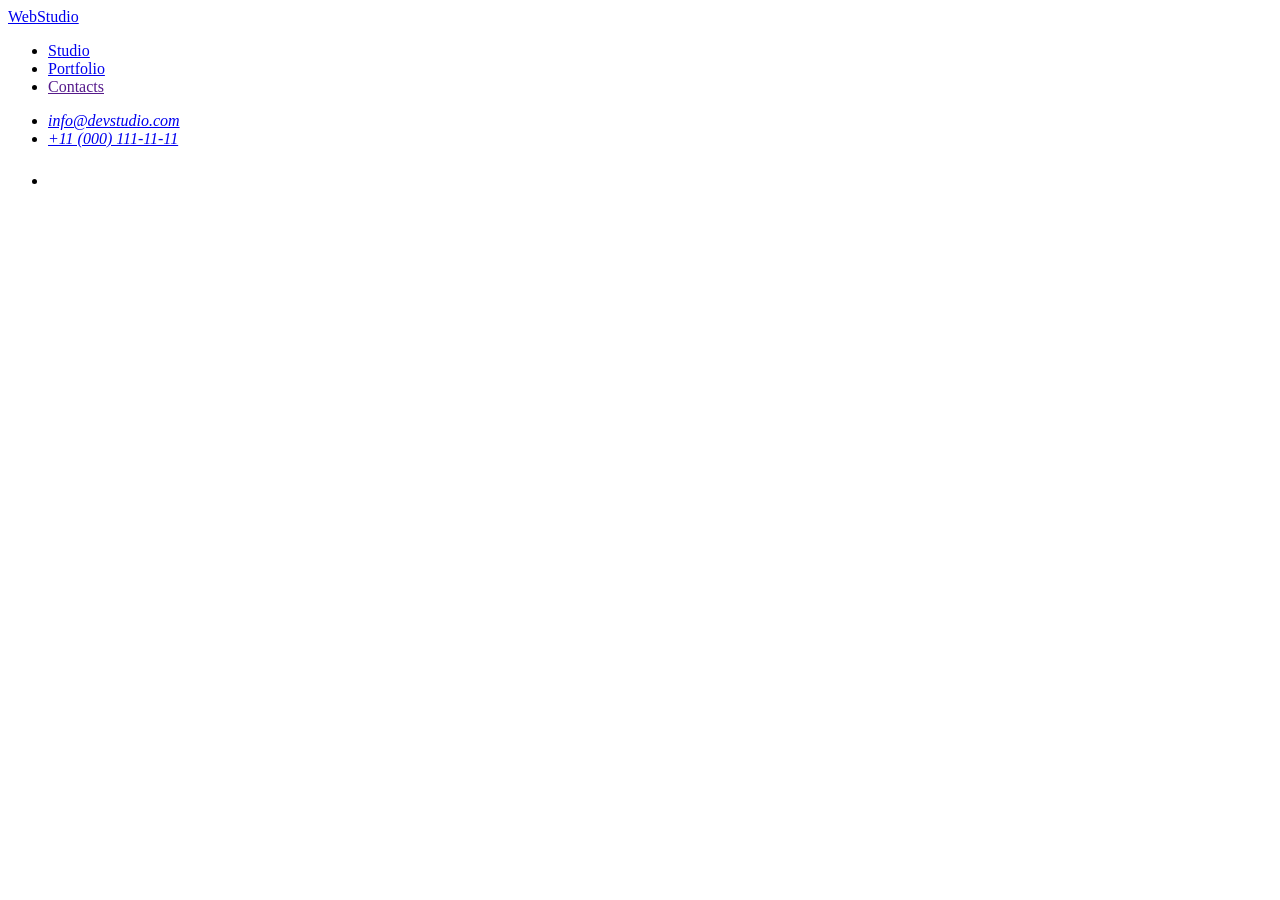
==== portfolio.html @ a0bd6fa5 "add pictures" ====
<!DOCTYPE html>
<html lang="en">

<head>
    <meta charset="UTF-8">
    <meta http-equiv="X-UA-Compatible" content="IE=edge">
    <meta name="viewport" content="width=device-width, initial-scale=1.0">
    <title>Document</title>
</head>

<body>
    <header>
        <nav>
            <a href="./index.html">WebStudio</a>
            <ul>
                <li><a href="./index.html">Studio</a></li>
                <li><a href="./portfolio.html">Portfolio</a></li>
                <li><a href="">Contacts</a></li>
            </ul>
        </nav>
        <!-- contact -->
        <address>
            <ul>
                <li><a href="mailto:info@devstudio.com">info@devstudio.com</a></li>
                <li><a href="tel:+110001111111">+11 (000) 111-11-11</a></li>
            </ul>
        </address>

        <main>
            <!-- hero section -->
            <section>
                <h1 hidden>portfolio</h1>
                <ul>
                    <li>
                        <a href="">
                            <h2>
                                <p></p>
                            </h2>
                        </a>
                        <a href="">
                            <h2>
                                <p></p>
                            </h2>
                        </a>
                        <a href="">
                            <h2>
                                <p></p>
                            </h2>
                        </a>
                        <a href="">
                            <h2>
                                <p></p>
                            </h2>
                        </a>
                        <a href="">
                            <h2>
                                <p></p>
                            </h2>
                        </a>
                    </li>
                </ul>
            </section>
            <!-- section  -->


        </main>
</body>

</html>
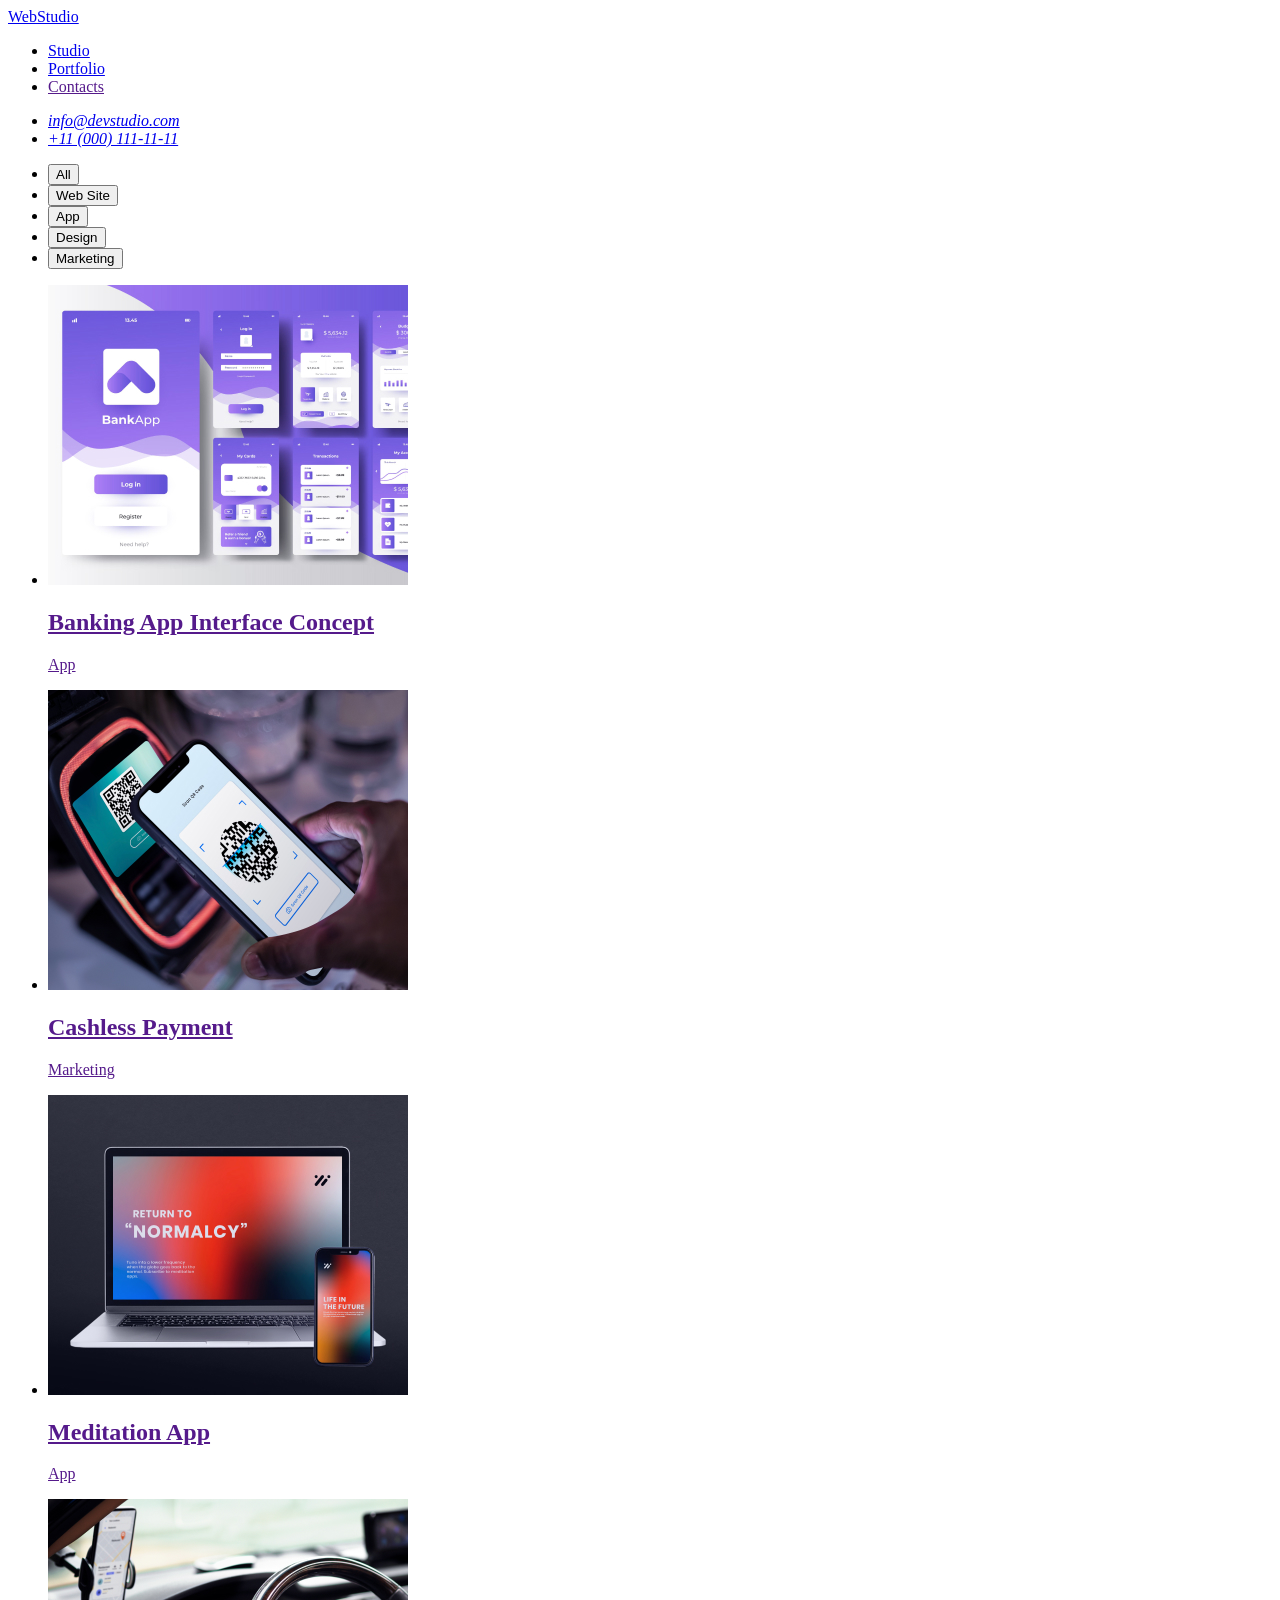
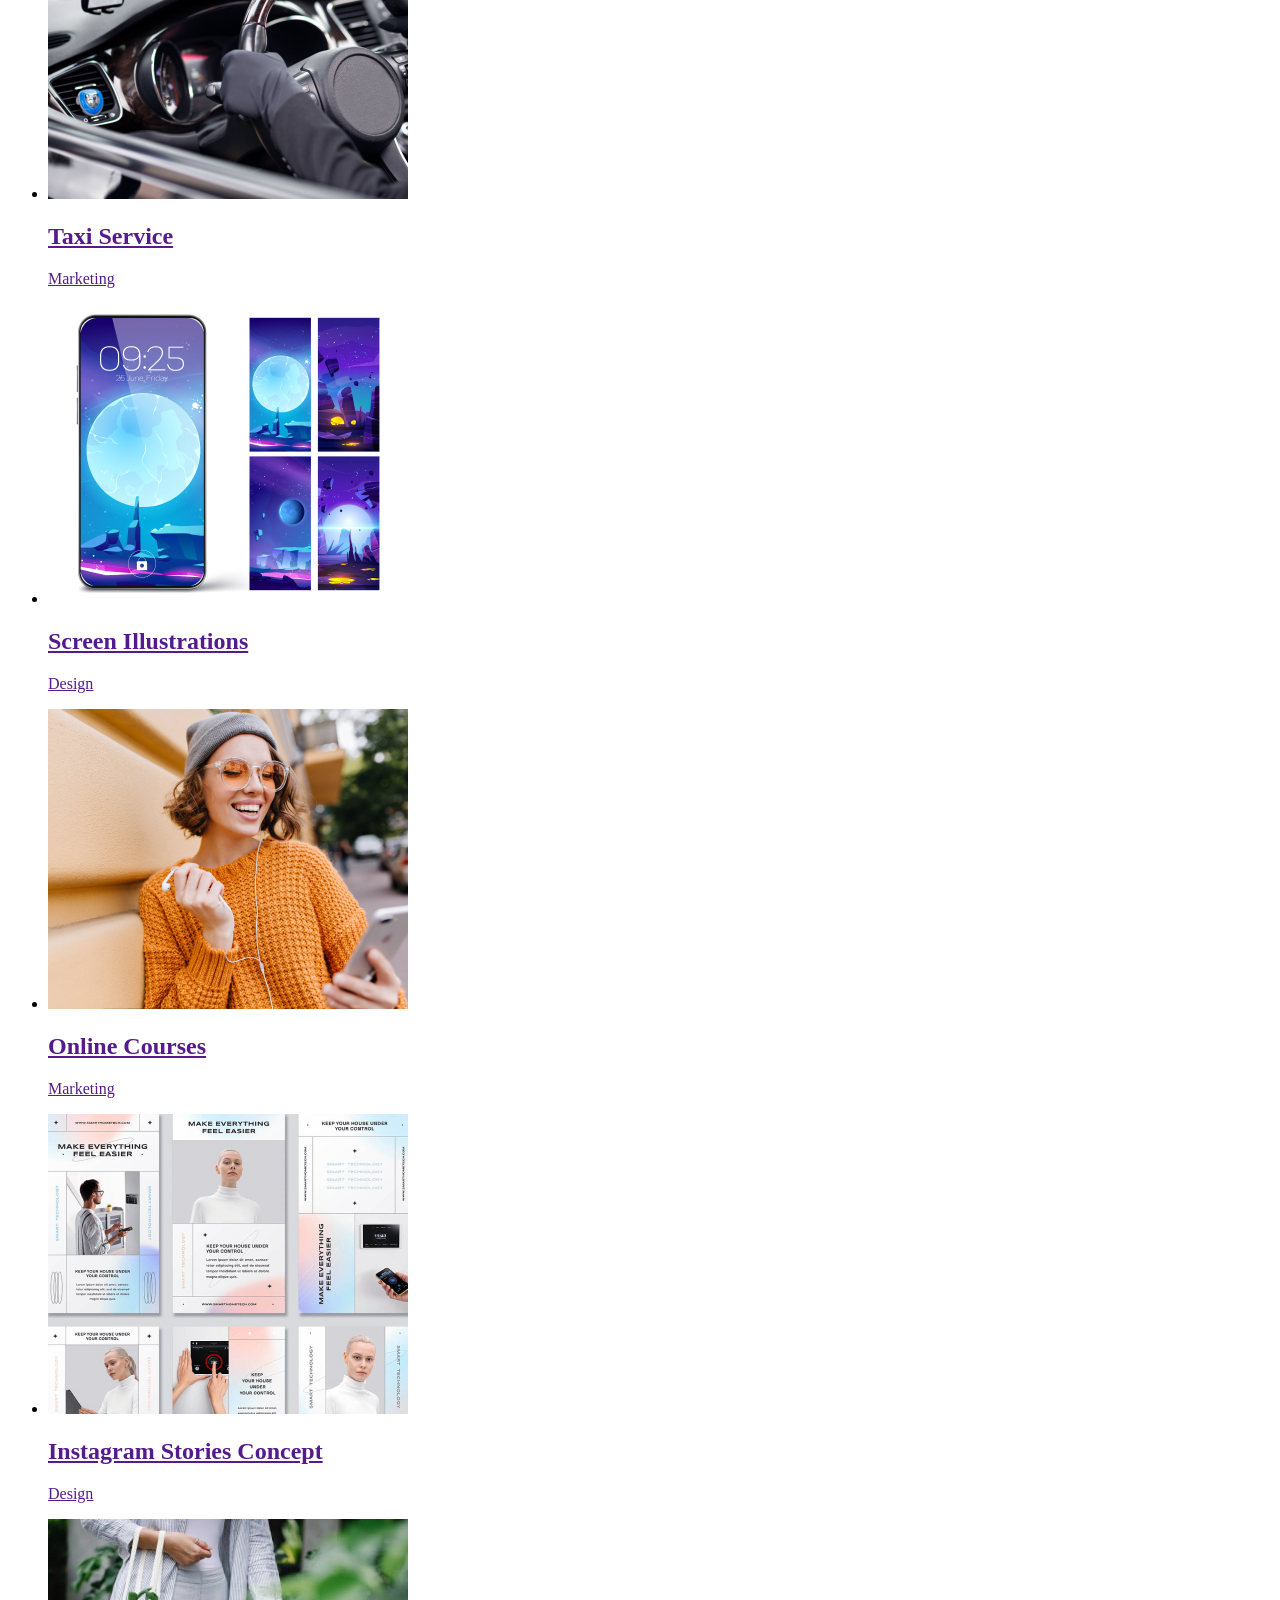
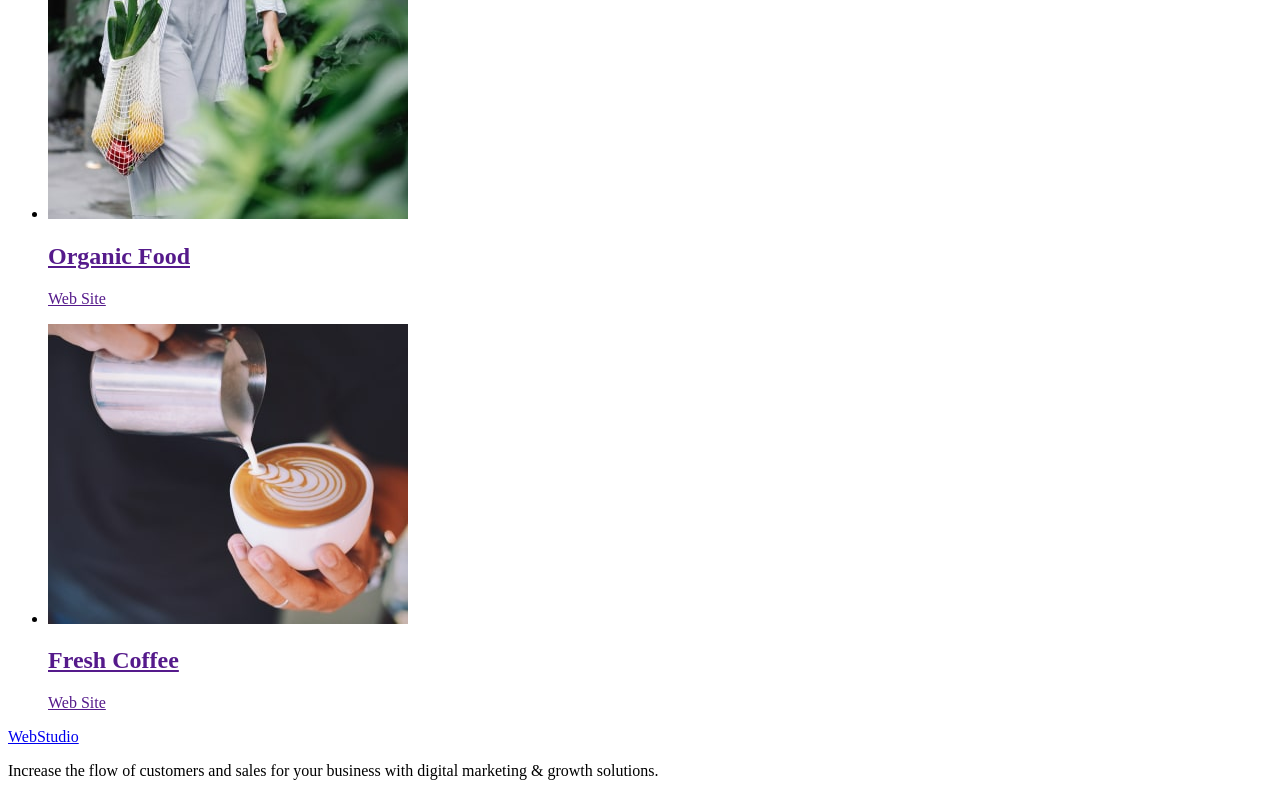
==== commit 8137749d: "html finished" ====
--- a/portfolio.html
+++ b/portfolio.html
@@ -25,45 +25,112 @@
                 <li><a href="tel:+110001111111">+11 (000) 111-11-11</a></li>
             </ul>
         </address>
+    </header>
+    <main>
+        <!-- hero section -->
+        <section>
+            <h1 hidden>filters</h1>
+            <ul>
+                <li><button type="button">All</button></li>
+                <li><button type="button">Web Site</button></li>
+                <li><button type="button">App</button></li>
+                <li><button type="button">Design</button></li>
+                <li><button type="button">Marketing</button></li>
+            </ul>
+        </section>
+        <!-- section portfolio  -->
+        <section>
+            <h2 hidden>portfolio</h2>
+            <ul>
+                <li>
+                    <a href="">
+                        <img src="./images/img-portfolio/banking-app.jpg" alt="interfase app" width="360" height="300">
+                        <h2>Banking App Interface Concept</h2>
+                        <p>App</p>
+                    </a>
+                </li>
 
-        <main>
-            <!-- hero section -->
-            <section>
-                <h1 hidden>portfolio</h1>
-                <ul>
-                    <li>
-                        <a href="">
-                            <h2>
-                                <p></p>
-                            </h2>
-                        </a>
-                        <a href="">
-                            <h2>
-                                <p></p>
-                            </h2>
-                        </a>
-                        <a href="">
-                            <h2>
-                                <p></p>
-                            </h2>
-                        </a>
-                        <a href="">
-                            <h2>
-                                <p></p>
-                            </h2>
-                        </a>
-                        <a href="">
-                            <h2>
-                                <p></p>
-                            </h2>
-                        </a>
-                    </li>
-                </ul>
-            </section>
-            <!-- section  -->
+                <li>
+                    <a href="">
+                        <img src="./images/img-portfolio/cashless-payment.jpg" alt="touchless payment" width="360"
+                            height="300">
+                        <h2>Cashless Payment</h2>
+                        <p>Marketing</p>
+                    </a>
+                </li>
+
+                <li>
+                    <a href="">
+                        <img src="./images/img-portfolio/neditation-app.jpg" alt="laptop and phone" width="360"
+                            height="300">
+                        <h2>Meditation App</h2>
+                        <p>App</p>
+                    </a>
+                </li>
+
+                <li>
+                    <a href="">
+                        <img src="./images/img-portfolio/taxi-service.jpg" alt="the interior of the car" width="360"
+                            height="300">
+                        <h2>Taxi Service</h2>
+                        <p>Marketing</p>
+                    </a>
+                </li>
+
+                <li>
+                    <a href="">
+                        <img src="./images/img-portfolio/screen-illustrations.jpg" alt="phone screen" width="360"
+                            height="300">
+                        <h2>Screen Illustrations</h2>
+                        <p>Design</p>
+                    </a>
+                </li>
+
+                <li>
+                    <a href="">
+                        <img src="./images/img-portfolio/online-courses.jpg" alt="happy girl" width="360" height="300">
+                        <h2>Online Courses</h2>
+                        <p>Marketing</p>
+                    </a>
+                </li>
+
+                <li>
+                    <a href="">
+                        <img src="./images/img-portfolio/instagram-stories.jpg" alt="list of offers" width="360"
+                            height="300">
+                        <h2>Instagram Stories Concept</h2>
+                        <p>Design</p>
+                    </a>
+                </li>
+
+                <li>
+                    <a href="">
+                        <img src="./images/img-portfolio/organic-food.jpg" alt="vegetables" width="360" height="300">
+                        <h2>Organic Food</h2>
+                        <p>Web Site</p>
+                    </a>
+                </li>
+
+                <li>
+                    <a href="">
+                        <img src="./images/img-portfolio/fresh-coffee.jpg" alt="cup of coffee" width="360" height="300">
+                        <h2>Fresh Coffee</h2>
+                        <p>Web Site</p>
+
+                    </a>
+                </li>
+            </ul>
+        </section>
+
+    </main>
+    <!-- footer -->
+    <footer>
+
+        <a href="./index.html">WebStudio</a>
+        <p>Increase the flow of customers and sales for your business with digital marketing & growth solutions.
+        </p>
+    </footer>
+</body>
 
 
-        </main>
-</body>
-
 </html>
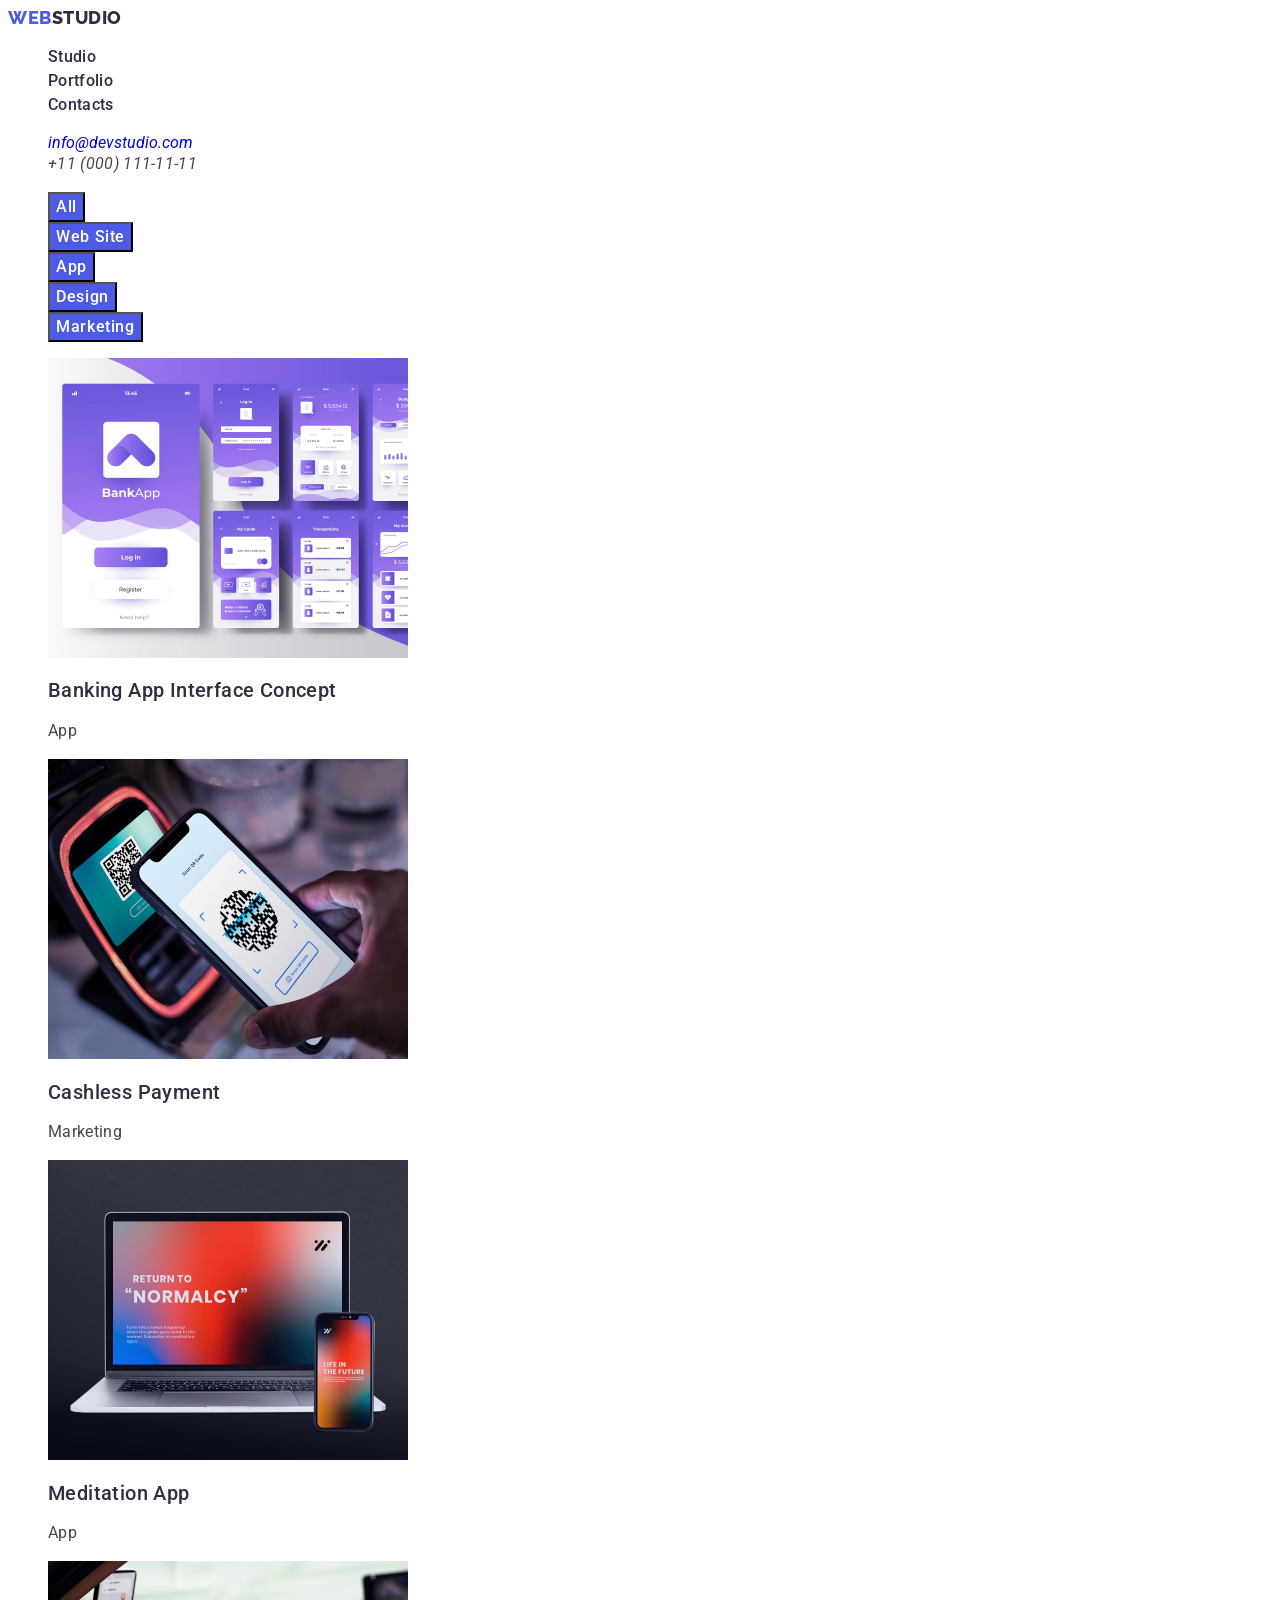
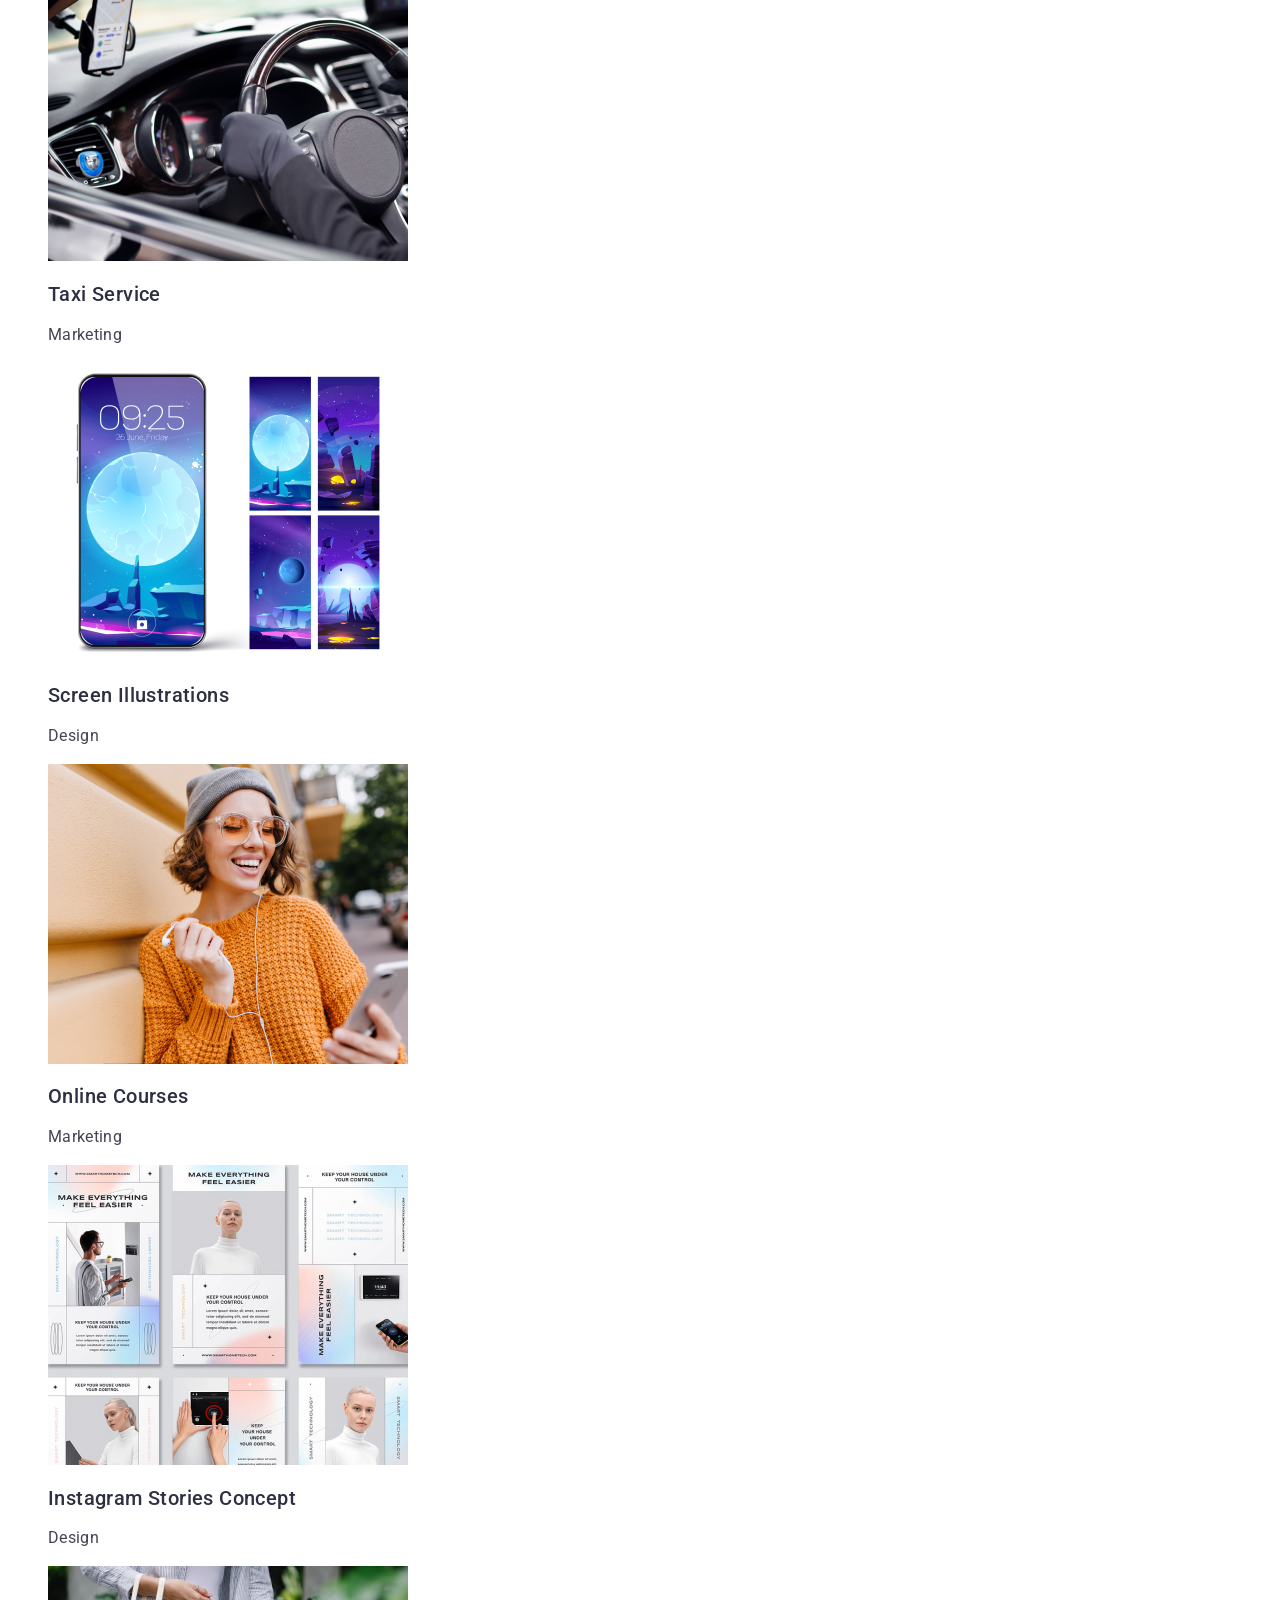
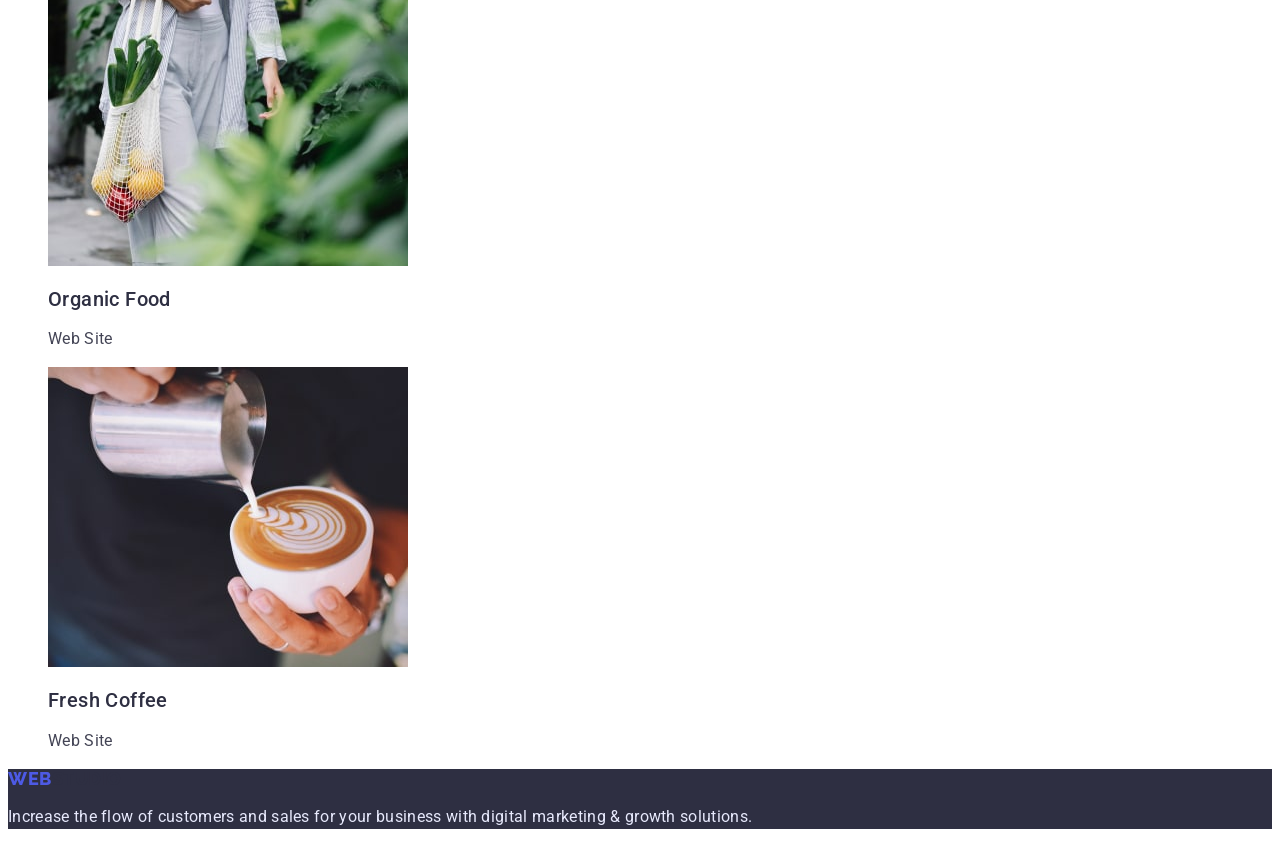
==== commit 582d3497: "1st finish" ====
--- a/portfolio.html
+++ b/portfolio.html
@@ -5,117 +5,131 @@
     <meta charset="UTF-8">
     <meta http-equiv="X-UA-Compatible" content="IE=edge">
     <meta name="viewport" content="width=device-width, initial-scale=1.0">
-    <title>Document</title>
+    <title>portfolio</title>
+    <link rel="stylesheet" href="./css/styles.css">
+    <link rel="preconnect" href="https://fonts.googleapis.com">
+    <link rel="preconnect" href="https://fonts.gstatic.com" crossorigin>
+    <link href="https://fonts.googleapis.com/css2?family=Raleway:wght@800&family=Roboto:wght@400;500;700&display=swap"
+        rel="stylesheet">
 </head>
 
 <body>
-    <header>
-        <nav>
-            <a href="./index.html">WebStudio</a>
-            <ul>
-                <li><a href="./index.html">Studio</a></li>
-                <li><a href="./portfolio.html">Portfolio</a></li>
-                <li><a href="">Contacts</a></li>
+    <header class="header">
+        <nav class="header-navigation">
+            <a href="./index.html" class="header-logo link">Web<span class="header-logo-span-second">Studio</span></a>
+            <ul class="header-list list">
+                <li class="header-item"><a href="./index.html" class="header-link link">Studio</a></li>
+                <li class="header-item"><a href="./portfolio.html" class="header-link link">Portfolio</a></li>
+                <li class="header-item"><a href="" class="header-link link">Contacts</a></li>
             </ul>
         </nav>
         <!-- contact -->
-        <address>
-            <ul>
-                <li><a href="mailto:info@devstudio.com">info@devstudio.com</a></li>
-                <li><a href="tel:+110001111111">+11 (000) 111-11-11</a></li>
+        <address class="header-adress">
+            <ul class="list">
+                <li><a href="mailto:info@devstudio.com" class="header-mail link">info@devstudio.com</a></li>
+                <li><a href="tel:+110001111111" class="header-tel link">+11 (000) 111-11-11</a></li>
             </ul>
         </address>
     </header>
     <main>
         <!-- hero section -->
-        <section>
-            <h1 hidden>filters</h1>
-            <ul>
-                <li><button type="button">All</button></li>
-                <li><button type="button">Web Site</button></li>
-                <li><button type="button">App</button></li>
-                <li><button type="button">Design</button></li>
-                <li><button type="button">Marketing</button></li>
+        <section class="hero">
+            <h1 hidden class="visually-hiddene">filters</h1>
+            <ul class="hero-list list">
+                <li><button class="btn" type="button">All</button></li>
+                <li><button class="btn" type="button">Web Site</button></li>
+                <li><button class="btn" type="button">App</button></li>
+                <li><button class="btn" type="button">Design</button></li>
+                <li><button class="btn" type="button">Marketing</button></li>
             </ul>
         </section>
         <!-- section portfolio  -->
-        <section>
-            <h2 hidden>portfolio</h2>
-            <ul>
-                <li>
-                    <a href="">
+        <section class="portfolio">
+            <h2 class="title" hidden>portfolio</h2>
+            <ul class="portfolio-list list">
+                <li class="portfoilio-item">
+                    <a class="porfolio-item-link link" href="">
                         <img src="./images/img-portfolio/banking-app.jpg" alt="interfase app" width="360" height="300">
-                        <h2>Banking App Interface Concept</h2>
-                        <p>App</p>
+                        <h2 class="
+                        porfolio-headline">Banking App Interface Concept</h2>
+                        <p class="portfolio-headline-text">App</p>
+                    </a>
+                </li>
+
+                <li class="portfoilio-item">
+                    <a class="porfolio-item-link link" href="">
+                        <img src="./images/img-portfolio/cashless-payment.jpg" alt="touchless payment" width="360"
+                            height="300">
+                        <h2 class="
+                        porfolio-headline">Cashless Payment</h2>
+                        <p class="portfolio-headline-text">Marketing</p>
+                    </a>
+                </li>
+
+                <li class="portfoilio-item">
+                    <a class="porfolio-item-link link" href="">
+                        <img src="./images/img-portfolio/neditation-app.jpg" alt="laptop and phone" width="360"
+                            height="300">
+                        <h2 class="
+                        porfolio-headline">Meditation App</h2>
+                        <p class="portfolio-headline-text">App</p>
+                    </a>
+                </li>
+
+                <li class="portfoilio-item">
+                    <a class="porfolio-item-link link" href="">
+                        <img src="./images/img-portfolio/taxi-service.jpg" alt="the interior of the car" width="360"
+                            height="300">
+                        <h2 class="
+                        porfolio-headline">Taxi Service</h2>
+                        <p class="portfolio-headline-text">Marketing</p>
+                    </a>
+                </li>
+
+                <li class="portfoilio-item">
+                    <a class="porfolio-item-link link" href="">
+                        <img src="./images/img-portfolio/screen-illustrations.jpg" alt="phone screen" width="360"
+                            height="300">
+                        <h2 class="
+                        porfolio-headline">Screen Illustrations</h2>
+                        <p class="portfolio-headline-text">Design</p>
+                    </a>
+                </li>
+
+                <li class="portfoilio-item">
+                    <a class="porfolio-item-link link" href="">
+                        <img src="./images/img-portfolio/online-courses.jpg" alt="happy girl" width="360" height="300">
+                        <h2 class="
+                        porfolio-headline">Online Courses</h2>
+                        <p class="portfolio-headline-text">Marketing</p>
                     </a>
                 </li>
 
                 <li>
-                    <a href="">
-                        <img src="./images/img-portfolio/cashless-payment.jpg" alt="touchless payment" width="360"
+                    <a class="porfolio-item-link link" href="">
+                        <img src="./images/img-portfolio/instagram-stories.jpg" alt="list of offers" width="360"
                             height="300">
-                        <h2>Cashless Payment</h2>
-                        <p>Marketing</p>
+                        <h2 class="
+                        porfolio-headline">Instagram Stories Concept</h2>
+                        <p class="portfolio-headline-text">Design</p>
                     </a>
                 </li>
 
-                <li>
-                    <a href="">
-                        <img src="./images/img-portfolio/neditation-app.jpg" alt="laptop and phone" width="360"
-                            height="300">
-                        <h2>Meditation App</h2>
-                        <p>App</p>
+                <li class="portfoilio-item">
+                    <a class="porfolio-item-link link" href="">
+                        <img src="./images/img-portfolio/organic-food.jpg" alt="vegetables" width="360" height="300">
+                        <h2 class="
+                        porfolio-headline">Organic Food</h2>
+                        <p class="portfolio-headline-text">Web Site</p>
                     </a>
                 </li>
 
-                <li>
-                    <a href="">
-                        <img src="./images/img-portfolio/taxi-service.jpg" alt="the interior of the car" width="360"
-                            height="300">
-                        <h2>Taxi Service</h2>
-                        <p>Marketing</p>
-                    </a>
-                </li>
-
-                <li>
-                    <a href="">
-                        <img src="./images/img-portfolio/screen-illustrations.jpg" alt="phone screen" width="360"
-                            height="300">
-                        <h2>Screen Illustrations</h2>
-                        <p>Design</p>
-                    </a>
-                </li>
-
-                <li>
-                    <a href="">
-                        <img src="./images/img-portfolio/online-courses.jpg" alt="happy girl" width="360" height="300">
-                        <h2>Online Courses</h2>
-                        <p>Marketing</p>
-                    </a>
-                </li>
-
-                <li>
-                    <a href="">
-                        <img src="./images/img-portfolio/instagram-stories.jpg" alt="list of offers" width="360"
-                            height="300">
-                        <h2>Instagram Stories Concept</h2>
-                        <p>Design</p>
-                    </a>
-                </li>
-
-                <li>
-                    <a href="">
-                        <img src="./images/img-portfolio/organic-food.jpg" alt="vegetables" width="360" height="300">
-                        <h2>Organic Food</h2>
-                        <p>Web Site</p>
-                    </a>
-                </li>
-
-                <li>
-                    <a href="">
+                <li class="portfoilio-item">
+                    <a class="porfolio-item-link link" href="">
                         <img src="./images/img-portfolio/fresh-coffee.jpg" alt="cup of coffee" width="360" height="300">
-                        <h2>Fresh Coffee</h2>
-                        <p>Web Site</p>
+                        <h2 class="
+                        porfolio-headline">Fresh Coffee</h2>
+                        <p class="portfolio-headline-text">Web Site</p>
 
                     </a>
                 </li>
@@ -124,10 +138,11 @@
 
     </main>
     <!-- footer -->
-    <footer>
+    <footer class="footer">
 
-        <a href="./index.html">WebStudio</a>
-        <p>Increase the flow of customers and sales for your business with digital marketing & growth solutions.
+        <a href="./index.html" class="footer-logo link">Web<span class="footer-logo-span-second ">Studio</span></a>
+        <p class="footer-text">Increase the flow of customers and sales for your business with digital marketing &
+            growth solutions.
         </p>
     </footer>
 </body>
--- a/css/styles.css
+++ b/css/styles.css
@@ -0,0 +1,242 @@
+body {
+	font-family: "Roboto";
+}
+
+body {
+	color: #2e2f42;
+}
+
+.link {
+	text-decoration: none;
+}
+.list {
+	list-style: none;
+}
+/*______________header_____________ */
+
+.header-navigation {
+}
+.header-logo {
+	font-family: "Raleway";
+	font-weight: 800;
+	font-size: 18px;
+	line-height: 1.16;
+	align-items: center;
+	letter-spacing: 0.03em;
+	text-transform: uppercase;
+	color: #4d5ae5;
+}
+.header-logo-span-second {
+	color: #2e2f42;
+}
+.header-list {
+}
+.header-item {
+}
+.header-link {
+	font-weight: 500;
+	font-size: 16px;
+	line-height: 1.5;
+	letter-spacing: 0.02em;
+	color: #2e2f42;
+}
+
+.header-link:hover,
+.header-link:focus {
+	color: #404bbf;
+}
+.header-link {
+	break-after: #404bbf;
+}
+.header-adress {
+}
+.about-list .header-mail {
+	font-weight: 400;
+	font-size: 16px;
+	line-height: 1.5;
+	letter-spacing: 0.02em;
+	color: #434455;
+}
+.header-mail:hover,
+.header-mail:focus {
+	color: #404bbf;
+}
+.header-item:active {
+	text-decoration: underline var(#404bbf);
+}
+.header-tel {
+	font-weight: 400;
+	font-size: 16px;
+	line-height: 1.5;
+	letter-spacing: 0.02em;
+	color: #434455;
+}
+
+/* <!--hero-section--> */
+.hero {
+	background-color: #2e2f42;
+}
+.hero {
+}
+.hero-title {
+	font-weight: 700;
+	font-size: 56px;
+	line-height: 1.07;
+	text-align: center;
+	letter-spacing: 0.02em;
+	color: #ffffff;
+}
+.btn {
+	font-family: "Roboto";
+	font-weight: 500;
+	font-size: 16px;
+	line-height: 1.5;
+	align-items: center;
+	letter-spacing: 0.04em;
+	color: #ffffff;
+}
+.btn {
+	background-color: #4d5ae5;
+}
+.btn :hover,
+.btn :focus {
+	background-color: #404bbf;
+}
+.btn {
+	cursor: pointer;
+}
+
+/* our scills */
+.visually-hidden {
+	position: absolute;
+	width: 1px;
+	height: 1px;
+	margin: -1px;
+	border: 0;
+	padding: 0;
+	white-space: nowrap;
+	clip-path: inset(100%);
+	clip: rect(0 0 0 0);
+	overflow: hidden;
+}
+
+.scills-list {
+}
+.scills-list-item {
+}
+.scills-title {
+	font-weight: 500;
+	font-size: 20px;
+	line-height: 1.2;
+	letter-spacing: 0.02em;
+	color: #2e2f42;
+}
+.scills-title-text {
+	font-weight: 400;
+	font-size: 16px;
+	line-height: 1.5;
+	letter-spacing: 0.02em;
+	color: #434455;
+}
+/* about us */
+.about {
+}
+.about-title {
+	font-weight: 700;
+	font-size: 36px;
+	line-height: 1.11;
+	text-align: center;
+	letter-spacing: 0.02em;
+	text-transform: capitalize;
+	color: #2e2f42;
+}
+
+.about-list {
+}
+.about-list-item {
+}
+
+/* about-members-of-team */
+.members {
+	background-color: #f4f4fd;
+}
+.members-title {
+	font-weight: 700;
+	font-size: 36px;
+	line-height: 1.11;
+	letter-spacing: 0.02em;
+	text-transform: capitalize;
+	color: #2e2f42;
+}
+.members-list {
+}
+.members-list-item {
+	background-color: #ffffff;
+}
+.members-list-item-name {
+	font-weight: 500;
+	font-size: 20px;
+	line-height: 1.2;
+
+	letter-spacing: 0.02em;
+	color: #2e2f42;
+}
+.members-list-item-name-text {
+	font-weight: 400;
+	font-size: 16px;
+	line-height: 1.5;
+
+	letter-spacing: 0.02em;
+	color: #434455;
+}
+/* footer */
+.footer {
+	background-color: #2e2f42;
+}
+.footer-logo {
+	font-family: "Raleway";
+	font-weight: 800;
+	font-size: 18px;
+	line-height: 1.16;
+	align-items: center;
+	letter-spacing: 0.03em;
+	text-transform: uppercase;
+	color: #4d5ae5;
+}
+.footer-logo-span-second {
+	color: #2e2f42;
+}
+.footer-text {
+	font-weight: 400;
+	font-size: 16px;
+	line-height: 1.5;
+	letter-spacing: 0.02em;
+	color: #e7e9fc;
+}
+/* __________portfolio__________ */
+.hero-list {
+	background-color: #ffffff;
+}
+
+.portfolio-list {
+}
+.list {
+}
+.portfoilio-item {
+}
+.porfolio-item-link {
+}
+.porfolio-headline {
+	font-weight: 500;
+	font-size: 20px;
+	line-height: 1.2;
+	letter-spacing: 0.02em;
+	color: #2e2f42;
+}
+.portfolio-headline-text {
+	font-weight: 400;
+	font-size: 16px;
+	line-height: 1.5;
+	letter-spacing: 0.02em;
+	color: #434455;
+}
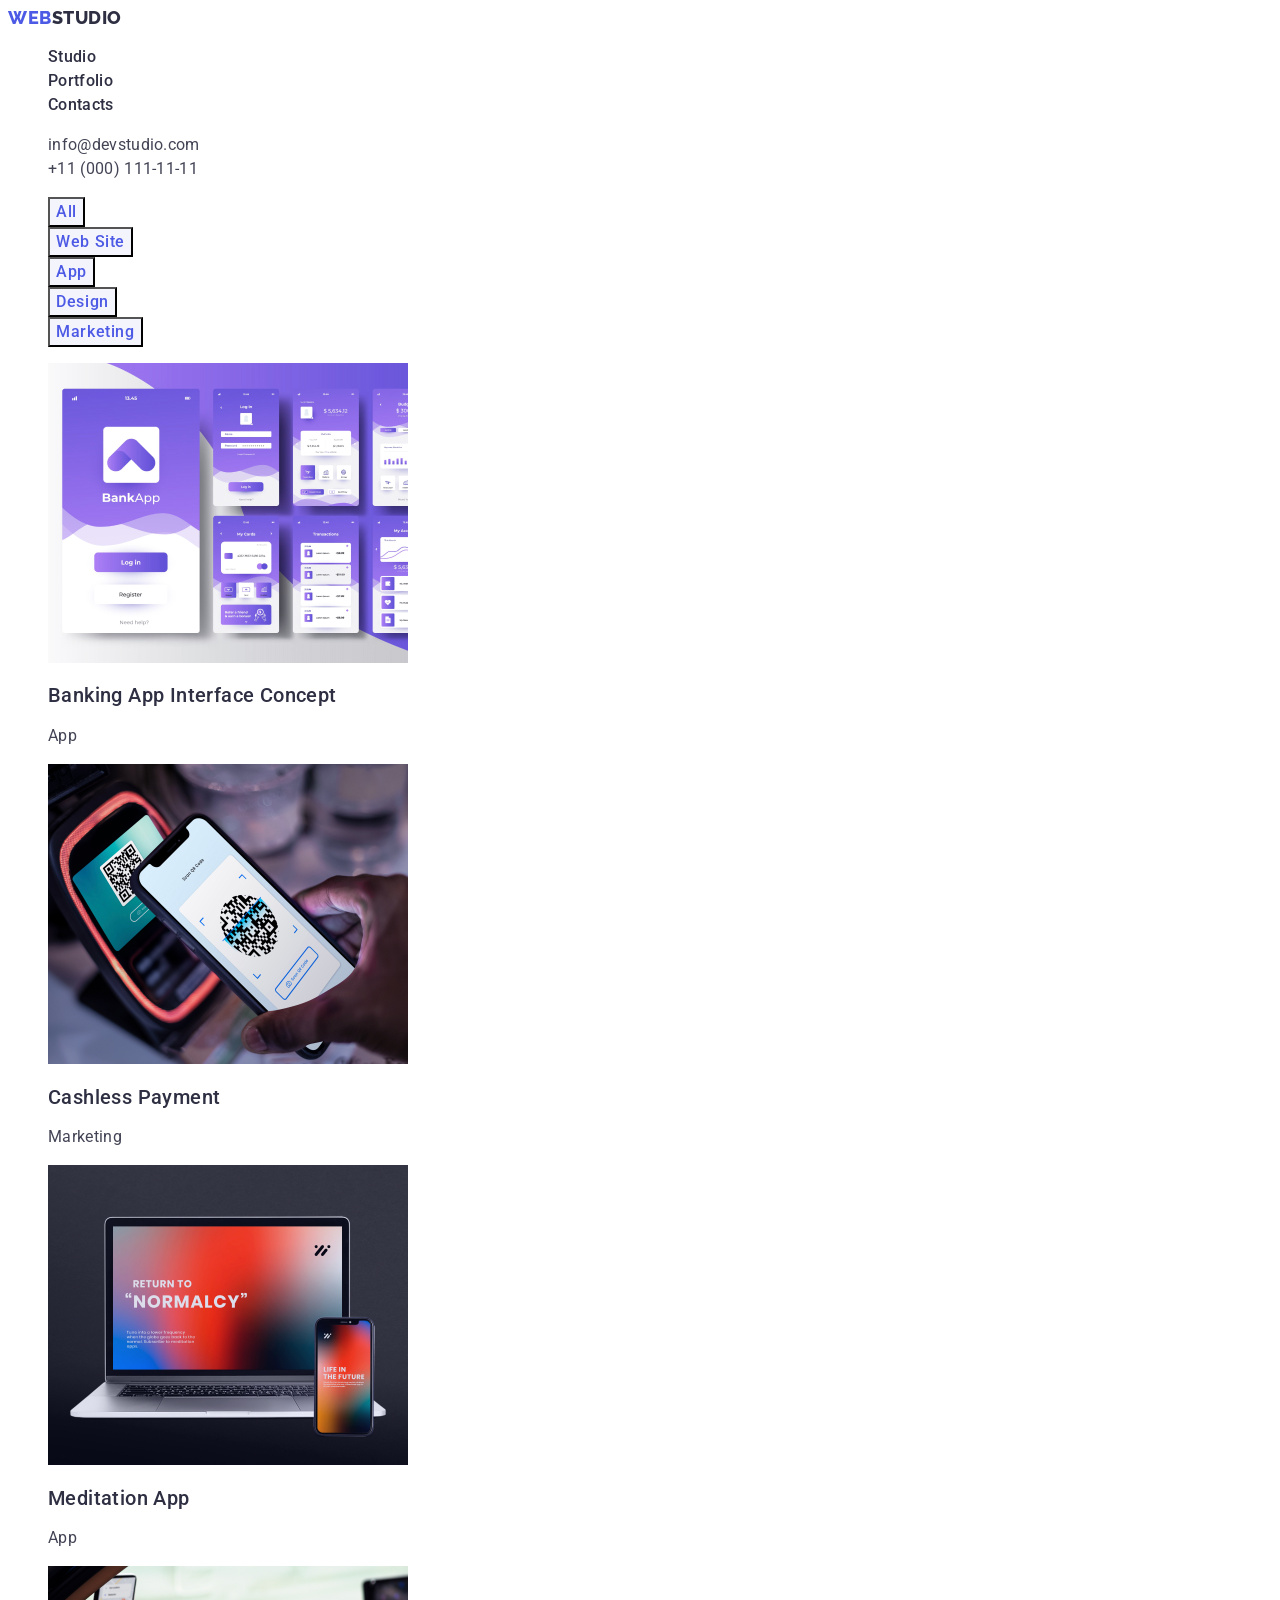
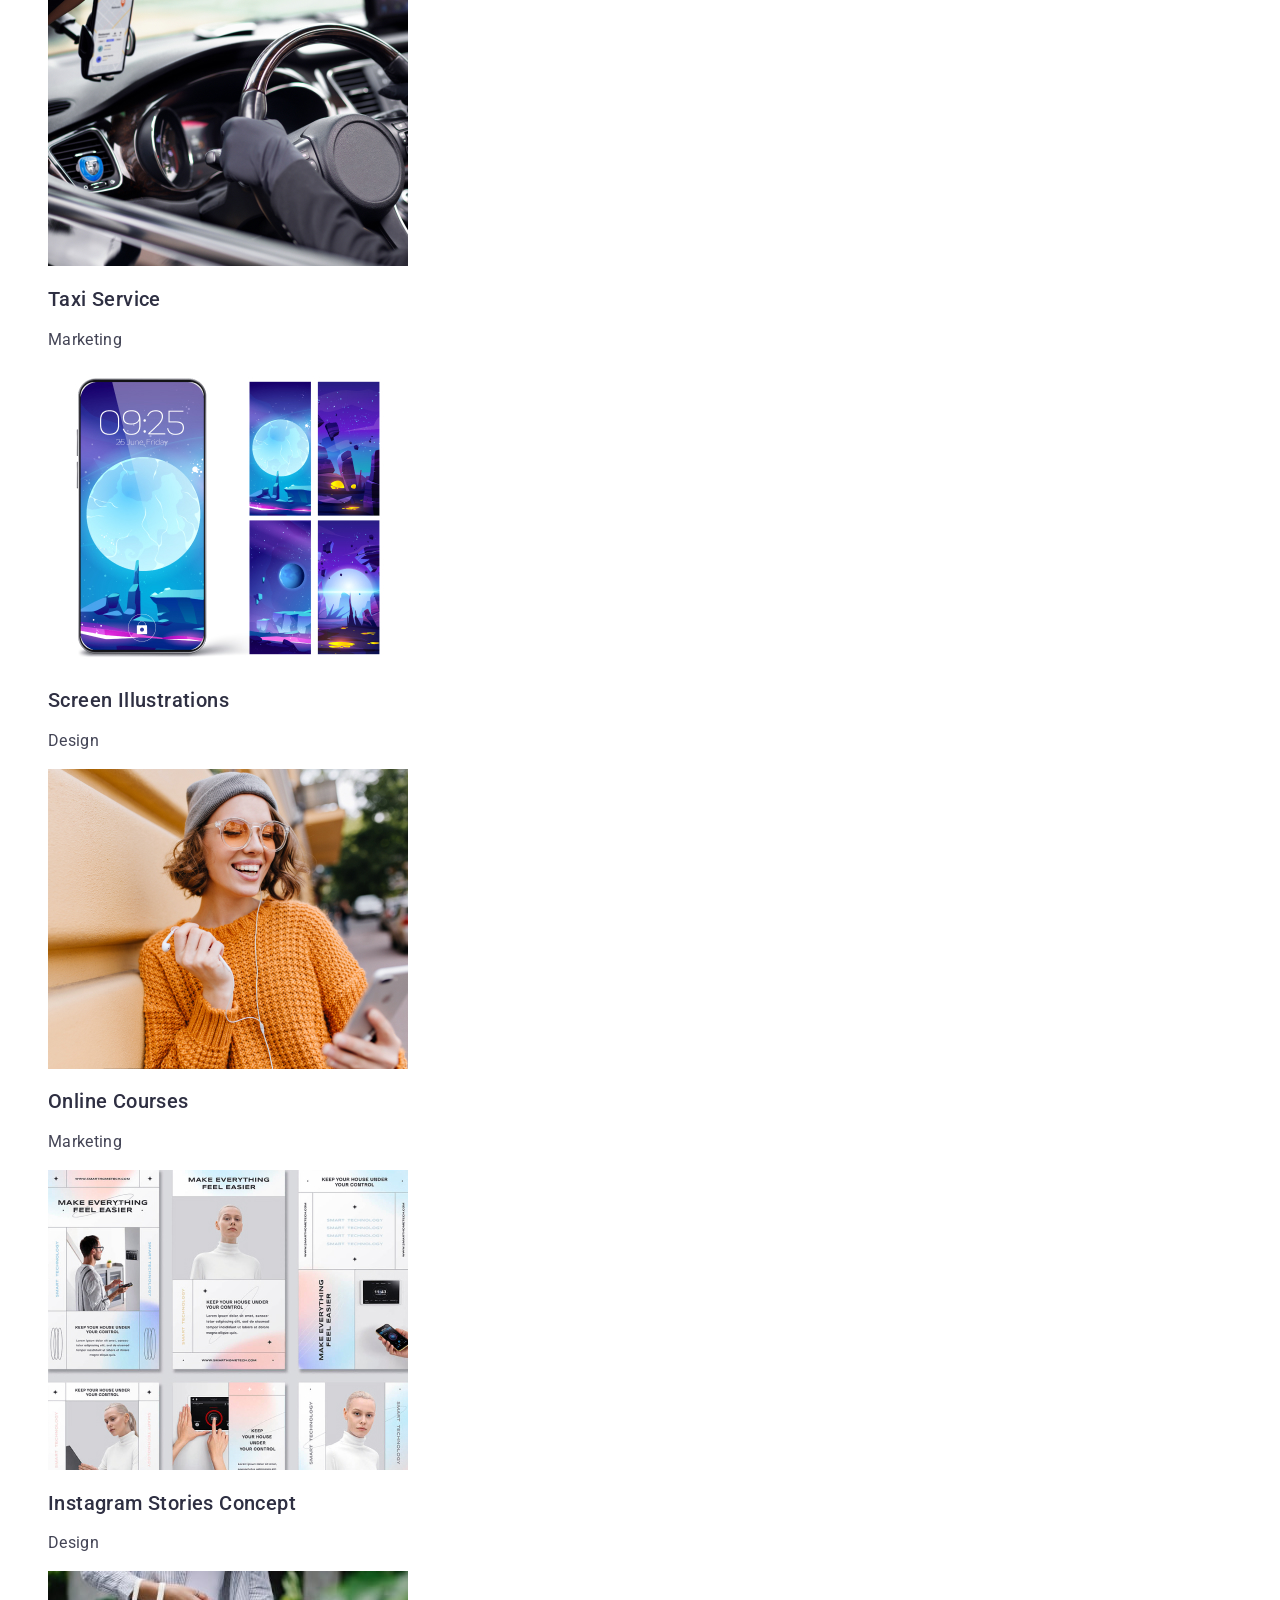
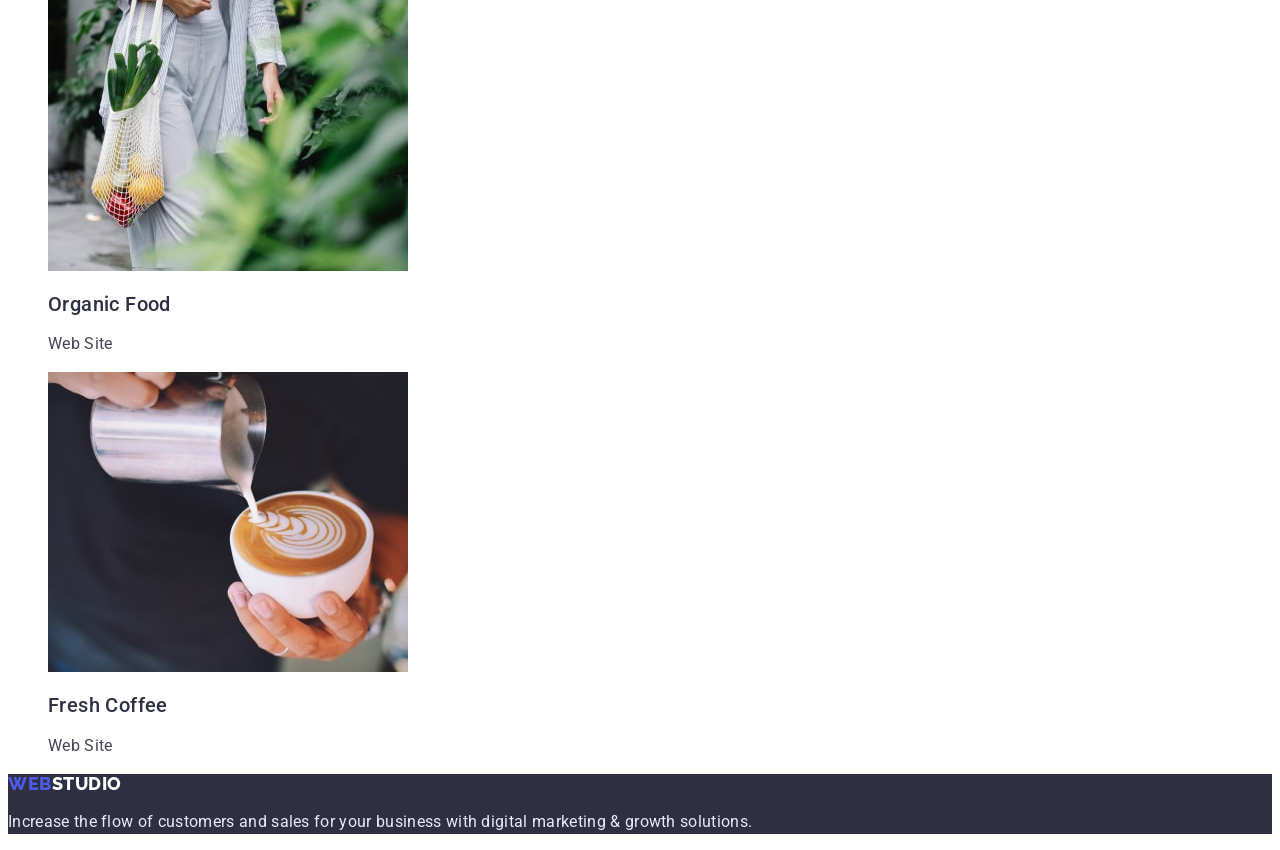
==== commit 3c005a2f: "2nd try add colors" ====
--- a/portfolio.html
+++ b/portfolio.html
@@ -6,11 +6,11 @@
     <meta http-equiv="X-UA-Compatible" content="IE=edge">
     <meta name="viewport" content="width=device-width, initial-scale=1.0">
     <title>portfolio</title>
-    <link rel="stylesheet" href="./css/styles.css">
     <link rel="preconnect" href="https://fonts.googleapis.com">
     <link rel="preconnect" href="https://fonts.gstatic.com" crossorigin>
     <link href="https://fonts.googleapis.com/css2?family=Raleway:wght@800&family=Roboto:wght@400;500;700&display=swap"
         rel="stylesheet">
+    <link rel="stylesheet" href="./css/styles.css">
 </head>
 
 <body>
@@ -33,7 +33,7 @@
     </header>
     <main>
         <!-- hero section -->
-        <section class="hero">
+        <section class="hero-portfolio">
             <h1 hidden class="visually-hiddene">filters</h1>
             <ul class="hero-list list">
                 <li><button class="btn" type="button">All</button></li>
@@ -42,9 +42,9 @@
                 <li><button class="btn" type="button">Design</button></li>
                 <li><button class="btn" type="button">Marketing</button></li>
             </ul>
-        </section>
-        <!-- section portfolio  -->
-        <section class="portfolio">
+
+            <!-- section portfolio  -->
+
             <h2 class="title" hidden>portfolio</h2>
             <ul class="portfolio-list list">
                 <li class="portfoilio-item">
--- a/css/styles.css
+++ b/css/styles.css
@@ -1,11 +1,33 @@
 body {
-	font-family: "Roboto";
-}
-
-body {
+	font-family: "Roboto", "sans-serif";
 	color: #2e2f42;
 }
-
+:root {
+	--main-title-color: #ffffff;
+	--second-title-color: #2e2f42;
+	--text-color: #434455;
+	--logo-header-color-first: #4d5ae5;
+	--logo-header-color-second: #2e2f42;
+	--header-link-color: #2e2f42;
+	--header-link-focus: #404bbf;
+	--header-mail-color: #434455;
+	--header-mail-focus: #404bbf;
+	--header-tel-color: #434455;
+	--header-tel-focus: #404bbf;
+	--hero-background-color: #2e2f42;
+	--btn-color: #4d5ae5;
+	--btn-background-color: #f4f4fd;
+	--btn-focus-background-color: #404bbf;
+	--btn-focus-background-color-noactiv: #ffffff;
+	--about-members-background-color: #f4f4fd;
+	--members-list-item-background-color: #ffffff;
+	--footer-background-color: #2e2f42;
+	--footer-logo-first-color: #4d5ae5;
+	--footer-logo-second-color: #fff;
+	--footer-text-color: #e7e9fc;
+	--hero-portfolio-background-color: #fff;
+	--hero-list-background-color: #fff;
+}
 .link {
 	text-decoration: none;
 }
@@ -24,10 +46,10 @@
 	align-items: center;
 	letter-spacing: 0.03em;
 	text-transform: uppercase;
-	color: #4d5ae5;
+	color: var(--logo-header-color-first);
 }
 .header-logo-span-second {
-	color: #2e2f42;
+	color: var(--logo-header-color-second);
 }
 .header-list {
 }
@@ -38,69 +60,66 @@
 	font-size: 16px;
 	line-height: 1.5;
 	letter-spacing: 0.02em;
-	color: #2e2f42;
+	color: var(--header-link-color);
 }
 
 .header-link:hover,
 .header-link:focus {
-	color: #404bbf;
-}
-.header-link {
-	break-after: #404bbf;
-}
+	color: var(--header-link-focus);
+}
+
 .header-adress {
-}
-.about-list .header-mail {
-	font-weight: 400;
-	font-size: 16px;
-	line-height: 1.5;
-	letter-spacing: 0.02em;
-	color: #434455;
+	font-style: normal;
+}
+.header-mail {
+	font-size: 16px;
+	line-height: 1.5;
+	letter-spacing: 0.02em;
+	color: var(--header-mail-color);
 }
 .header-mail:hover,
 .header-mail:focus {
-	color: #404bbf;
-}
-.header-item:active {
-	text-decoration: underline var(#404bbf);
+	color: var(--header-mail-focus);
 }
 .header-tel {
-	font-weight: 400;
-	font-size: 16px;
-	line-height: 1.5;
-	letter-spacing: 0.02em;
-	color: #434455;
+	font-size: 16px;
+	line-height: 1.5;
+	letter-spacing: 0.02em;
+	color: var(--header-tel-color);
+}
+.header-tel:hover,
+.header-tel:focus {
+	color: var(--header-tel-focus);
 }
 
 /* <!--hero-section--> */
 .hero {
-	background-color: #2e2f42;
+	background-color: var(--hero-background-color);
 }
 .hero {
 }
 .hero-title {
-	font-weight: 700;
 	font-size: 56px;
 	line-height: 1.07;
 	text-align: center;
 	letter-spacing: 0.02em;
-	color: #ffffff;
+	color: var(--main-title-color);
 }
 .btn {
-	font-family: "Roboto";
+	font-family: "Roboto", "sans-serif";
 	font-weight: 500;
 	font-size: 16px;
 	line-height: 1.5;
 	align-items: center;
 	letter-spacing: 0.04em;
-	color: #ffffff;
-}
-.btn {
-	background-color: #4d5ae5;
-}
-.btn :hover,
-.btn :focus {
-	background-color: #404bbf;
+	color: var(--btn-color);
+	background-color: var(--btn-background-color);
+}
+
+.btn:hover,
+.btn:focus {
+	background-color: var(--btn-focus-background-color);
+	color: var(--btn-focus-background-color-noactiv);
 }
 .btn {
 	cursor: pointer;
@@ -129,14 +148,14 @@
 	font-size: 20px;
 	line-height: 1.2;
 	letter-spacing: 0.02em;
-	color: #2e2f42;
+	color: var(--second-title-color);
 }
 .scills-title-text {
 	font-weight: 400;
 	font-size: 16px;
 	line-height: 1.5;
 	letter-spacing: 0.02em;
-	color: #434455;
+	color: var(--text-color);
 }
 /* about us */
 .about {
@@ -148,7 +167,7 @@
 	text-align: center;
 	letter-spacing: 0.02em;
 	text-transform: capitalize;
-	color: #2e2f42;
+	color: var(--second-title-color);
 }
 
 .about-list {
@@ -158,7 +177,7 @@
 
 /* about-members-of-team */
 .members {
-	background-color: #f4f4fd;
+	background-color: var(--about-members-background-color);
 }
 .members-title {
 	font-weight: 700;
@@ -166,12 +185,12 @@
 	line-height: 1.11;
 	letter-spacing: 0.02em;
 	text-transform: capitalize;
-	color: #2e2f42;
+	color: var(--second-title-color);
 }
 .members-list {
 }
 .members-list-item {
-	background-color: #ffffff;
+	background-color: var(--members-list-item-background-color);
 }
 .members-list-item-name {
 	font-weight: 500;
@@ -179,7 +198,7 @@
 	line-height: 1.2;
 
 	letter-spacing: 0.02em;
-	color: #2e2f42;
+	color: var(--second-title-color);
 }
 .members-list-item-name-text {
 	font-weight: 400;
@@ -187,11 +206,11 @@
 	line-height: 1.5;
 
 	letter-spacing: 0.02em;
-	color: #434455;
+	color: var(--text-color);
 }
 /* footer */
 .footer {
-	background-color: #2e2f42;
+	background-color: var(--footer-background-color);
 }
 .footer-logo {
 	font-family: "Raleway";
@@ -201,21 +220,25 @@
 	align-items: center;
 	letter-spacing: 0.03em;
 	text-transform: uppercase;
-	color: #4d5ae5;
+	color: var(--footer-logo-first-color);
 }
 .footer-logo-span-second {
-	color: #2e2f42;
+	color: var(--footer-logo-second-color);
 }
 .footer-text {
 	font-weight: 400;
 	font-size: 16px;
 	line-height: 1.5;
 	letter-spacing: 0.02em;
-	color: #e7e9fc;
+	color: var(--footer-text-color);
 }
 /* __________portfolio__________ */
+
+.hero-portfolio {
+	background-color: var(--hero-portfolio-background-color);
+}
 .hero-list {
-	background-color: #ffffff;
+	background-color: var(--hero-list-background-color);
 }
 
 .portfolio-list {
@@ -231,12 +254,12 @@
 	font-size: 20px;
 	line-height: 1.2;
 	letter-spacing: 0.02em;
-	color: #2e2f42;
+	color: var(--second-title-color);
 }
 .portfolio-headline-text {
 	font-weight: 400;
 	font-size: 16px;
 	line-height: 1.5;
 	letter-spacing: 0.02em;
-	color: #434455;
-}
+	color: var(--text-color);
+}
